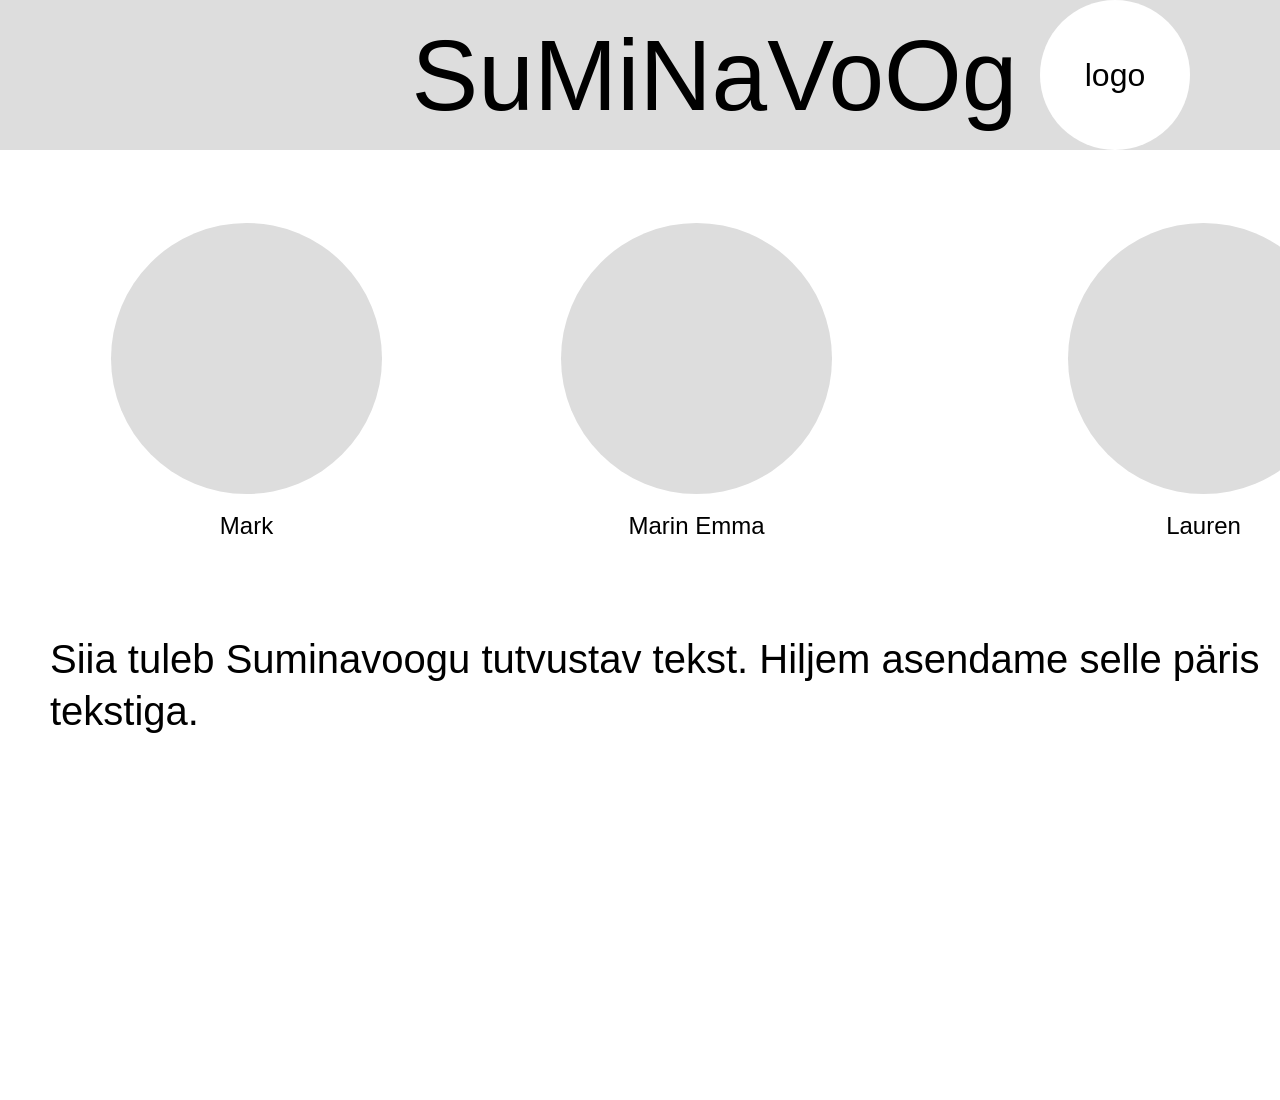
==== about.html @ 87737af2 "Valmis tutvustav leht Figma järgi" ====
<!DOCTYPE html>
<html lang="et">
<head>
    <meta charset="UTF-8">
    <meta name="viewport" content="width=device-width, initial-scale=1.0">
    <title>SuMiNaVoOg - Meist</title>
    <link rel="stylesheet" href="css/about.css">
</head>

<body>

    <div class="page">

        <!-- Päis -->
        <header class="header">
            <h1 class="site-title">SuMiNaVoOg</h1>
            <div class="logo">logo</div>
        </header>

        <main>

            <!-- Meie -->

            <section class="team">

                <div class="member mark">
                    <div class="avatar">
                        <!-- Mark pilt -->
                    </div>
                    <p>Mark</p>
                </div>

                <div class="member emma">
                    <div class="avatar">
                        <!-- Marin Emma pilt -->
                    </div>
                    <p>Marin Emma</p>
                </div>

                <div class="member lauren">
                    <div class="avatar">
                        <!-- Laureni pilt -->
                    </div>
                    <p>Lauren</p>
                </div>

            </section>

            <!-- Tutvustav tekst -->

            <section class="description">
                <p>
                    Siia tuleb Suminavoogu tutvustav tekst.
                    Hiljem asendame selle päris tekstiga.
                </p>
            </section>

        </main>

    </div>

</body>
</html>
---- css/about.css ----
* {
    box-sizing: border-box;
}

body {
    margin: 0;
    padding: 0;
    background-color: white;
    font-family: 'Inter', Arial, sans-serif;
    color: black;
}

.page {
    width: 100%;
    max-width: 1440px;
    min-height: 1100px;
    margin: 0 auto;
    position: relative;
    overflow: hidden;
}

/* PÄIS */

.header {
    width: 100%;
    height: 150px;
    background-color: #DDDDDD;
    position: relative;
}

/* Pealkiri */

.site-title {
    position: absolute;
    left: 402px;
    top: 18px;
    width: 625px;
    height: 115px;
    margin: 0;

    font-family: 'Inter', Arial, sans-serif;
    font-size: 100px;
    font-weight: 400;
    text-align: center;
}

/* Logo */

.logo {
    position: absolute;
    top: 0;
    right: 90px;
    left: auto;

    width: 150px;
    height: 150px;

    border-radius: 50%;
    background-color: white;

    display: flex;
    justify-content: center;
    align-items: center;

    font-size: 32px;
}

/* MEESKONNA LIIKMED */

.team {
    position: relative;
    width: 100%;
}


.member {
    position: absolute;
    display: flex;
    flex-direction: column;
    align-items: center;
    text-align: center;
}

.avatar {
    background-color: #DDDDDD;
}

/* Mark */

.mark {
    left: 111px;
    top: 73px;
    width: 271px;
}

.mark .avatar {
    width: 271px;
    height: 271px;
    border-radius: 50%;
}

.mark p {
    position: absolute;
    left: 88px;
    top: 289px;
    width: 95px;
    height: 48px;
    margin: 0;

    font-size: 24px;
    font-weight: 400;
}

/* Marin Emma */

.emma {
    left: 561px;
    top: 73px;
    width: 271px;
}

.emma .avatar {
    width: 271px;
    height: 271px;
    border-radius: 50%;
}

.emma p {
    position: absolute;
    left: 39px;
    top: 289px;
    width: 193px;
    height: 58px;
    margin: 0;

    font-size: 24px;
    font-weight: 400;
}

/* Lauren */

.lauren {
    left: 1068px;
    top: 73px;
    width: 271px;
}

.lauren .avatar {
    width: 271px;
    height: 271px;
    border-radius: 50%;
}

.lauren p {
    position: absolute;
    left: 44px;
    top: 289px;
    width: 183px;
    height: 57px;
    margin: 0;

    font-size: 24px;
    font-weight: 400;
}

/* TUTVUSTAV TEKST */

.description {
    position: absolute;
    left: 50px;
    top: 633px;

    width: 1340px;
    min-height: 275px;

    padding: 0;
}

.description p {
    margin: 0;

    font-family: 'Inter', Arial, sans-serif;
    font-size: 40px;
    font-weight: 400;
    line-height: 1.3;
    letter-spacing: 0;
}

/* VÄIKSEMAD EKRAANID */

@media (max-width: 768px) {

    .page {
        min-height: 850px;
    }

    .header {
        height: 90px;
    }

    .site-title {
        left: 10px;
        top: 15px;
        width: calc(100% - 90px);
        height: 60px;
        font-size: clamp(24px, 6vw, 40px);
    }

    .logo {
        width: 70px;
        height: 70px;
        left: auto;
        right: 10px;
        font-size: 18px;
    }

    .team {
        display: flex;
        justify-content: space-around;
        padding: 20px 5px;
    }

    .member {
        position: static;
        width: 33.33%;
    }

    .avatar {
        width: 80px !important;
        height: 80px !important;
        border-radius: 50% !important;
    }

    .member p {
        position: static;
        width: auto;
        height: auto;
        margin-top: 10px;
        font-size: 16px;
    }

    .description {
        position: static;
        width: calc(100% - 30px);
        min-height: 200px;
        margin: 40px 15px;
    }

    .description p {
        font-size: 24px;
    }
}
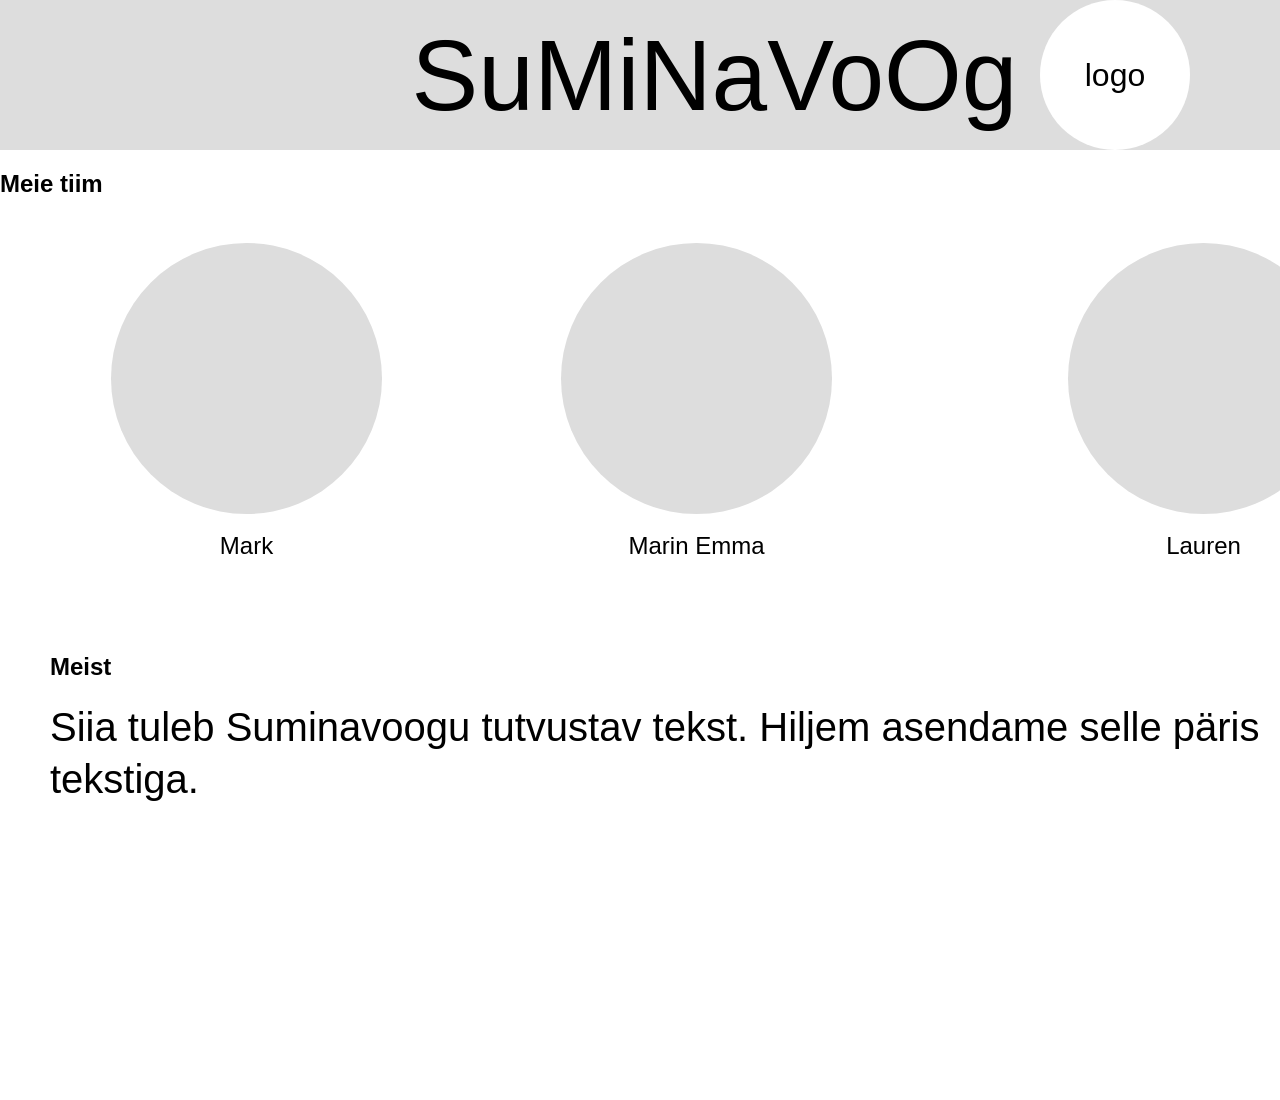
==== commit 9eeec58f: "Tegin html-i veatuks" ====
--- a/about.html
+++ b/about.html
@@ -23,6 +23,7 @@
             <!-- Meie -->
 
             <section class="team">
+                <h2>Meie tiim</h2>
 
                 <div class="member mark">
                     <div class="avatar">
@@ -50,6 +51,7 @@
             <!-- Tutvustav tekst -->
 
             <section class="description">
+                <h2>Meist</h2>
                 <p>
                     Siia tuleb Suminavoogu tutvustav tekst.
                     Hiljem asendame selle päris tekstiga.
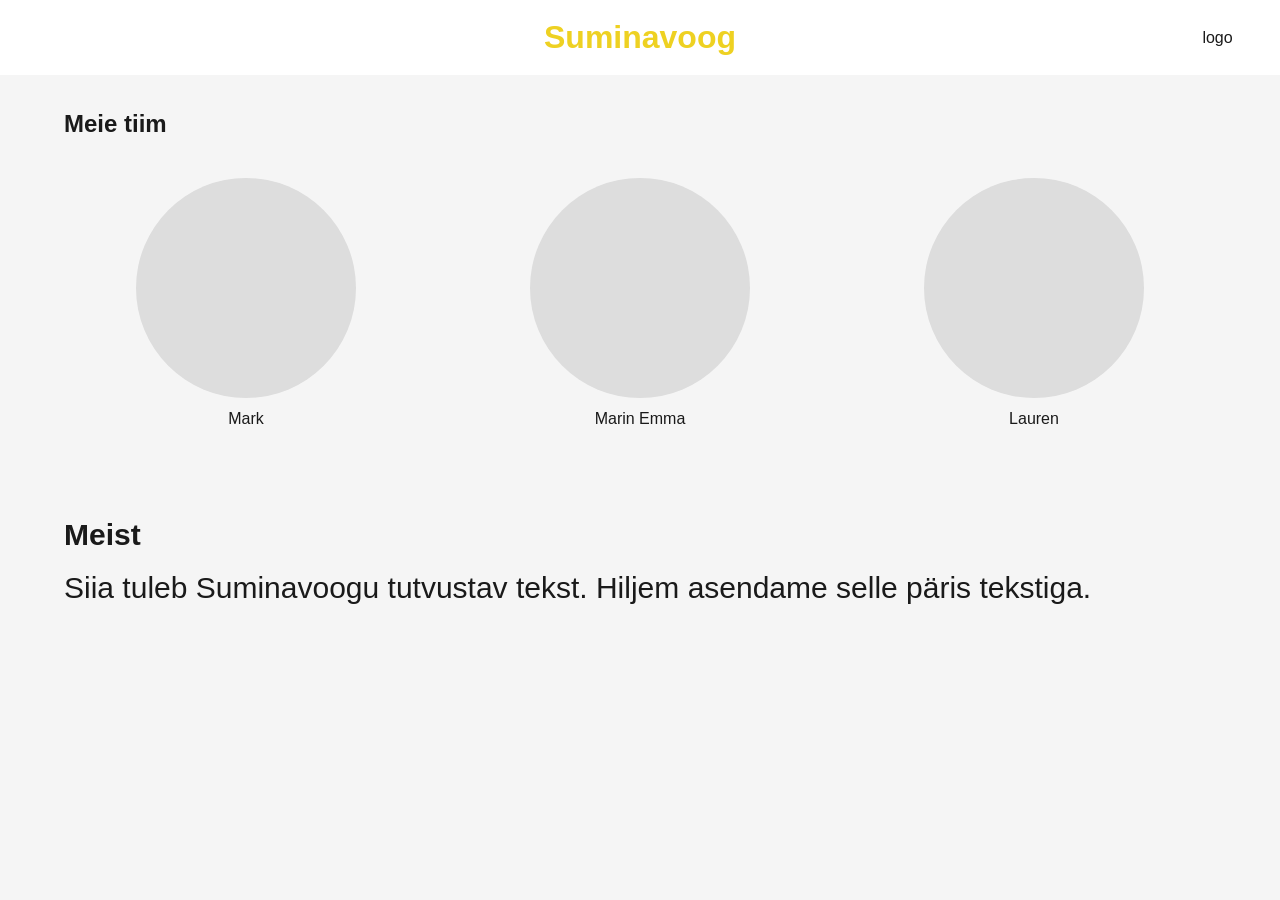
==== commit 555227c7: "muutsin veebilehe kujundust" ====
--- a/about.html
+++ b/about.html
@@ -1,25 +1,31 @@
 
 <!DOCTYPE html>
-<html lang="et">
+<html lang="en">
 <head>
     <meta charset="UTF-8">
     <meta name="viewport" content="width=device-width, initial-scale=1.0">
-    <title>SuMiNaVoOg - Meist</title>
+    <title>SuMiNaVoOg - About Us</title>
+
+    <!-- Metropolis font -->
+    <link rel="stylesheet" media="screen"
+          href="https://fontlibrary.org/face/metropolis"
+          type="text/css">
+
+        <!-- Tiimi ühine CSS -->
+    <link rel="stylesheet" href="css/global.css">
+      
     <link rel="stylesheet" href="css/about.css">
 </head>
 
 <body>
-
     <div class="page">
-
-        <!-- Päis -->
+        <!--Päis -->
         <header class="header">
-            <h1 class="site-title">SuMiNaVoOg</h1>
-            <div class="logo">logo</div>
+            <h1>Suminavoog</h1>
+            <div class="logo-circle">logo</div>
         </header>
 
         <main>
-
             <!-- Meie -->
 
             <section class="team">
--- a/css/global.css
+++ b/css/global.css
@@ -0,0 +1,67 @@
+* {
+  box-sizing: border-box;
+  margin: 0;
+  padding: 0;
+  font-family: 'MetropolisBold', Arial, sans-serif;
+}
+
+body {
+  background-color: #f5f5f5;
+  color: #1A1A1A;
+  display: flex;    
+  flex-direction: column;
+  min-height: 100vh;
+}
+
+.header {
+  width: 100%;
+  background-color: #ffffff;
+  padding: 15px 40px;
+  display: flex;
+  justify-content: flex-end;
+  align-items: center;
+  position: relative;
+}
+
+.header h1 {
+  position: absolute;
+  left: 50%;
+  transform: translateX(-50%);
+  color: #EED122;
+}
+
+.logo-circle {
+  width: 45px;
+  height: 45px;
+  background-color: #fff;
+  border-radius: 50%;
+  overflow: hidden;
+  display: flex;
+  align-items: center;
+  justify-content: center;
+}
+
+.logo-circle img {
+  width: 100%;
+  height: 100%;
+  object-fit: cover;
+}
+
+.footer {
+  width: 100%;
+  background-color: #999999;
+  padding: 20px 0;
+  border-top: 2px solid #ccc;
+  text-align: center;
+}
+
+.footer-content {
+  margin: 0 auto;
+  display: flex;
+  justify-content: center;
+  padding: 0 15px;
+}
+
+.hidden {
+  display: none !important;
+}
--- a/css/about.css
+++ b/css/about.css
@@ -1,254 +1,78 @@
 
-
-* {
-    box-sizing: border-box;
-}
-
-body {
-    margin: 0;
-    padding: 0;
-    background-color: white;
-    font-family: 'Inter', Arial, sans-serif;
-    color: black;
-}
+/* Lehe põhiosa */
 
 .page {
     width: 100%;
-    max-width: 1440px;
-    min-height: 1100px;
-    margin: 0 auto;
-    position: relative;
+    padding-bottom: 40px;
+}
+
+/* Meeskonna sektsioon */
+
+.team {
+    width: 100%;
+    display: grid;
+    grid-template-columns: repeat(3, minmax(0, 1fr));
+    gap: 30px;
+    padding: 35px clamp(15px, 5vw, 70px);
+    text-align: center;
+}
+
+.team h2 {
+    grid-column: 1 / -1;
+    text-align: left;
+    margin-bottom: 10px;
+}
+
+.member {
+    display: flex;
+    flex-direction: column;
+    align-items: center;
+    gap: 12px;
+    min-width: 0;
+}
+
+.avatar {
+    width: clamp(100px, 18vw, 220px);
+    aspect-ratio: 1 / 1;
+    border-radius: 50%;
+    background-color: #DDDDDD;
     overflow: hidden;
 }
 
-/* PÄIS */
-
-.header {
-    width: 100%;
-    height: 150px;
-    background-color: #DDDDDD;
-    position: relative;
-}
-
-/* Pealkiri */
-
-.site-title {
-    position: absolute;
-    left: 402px;
-    top: 18px;
-    width: 625px;
-    height: 115px;
-    margin: 0;
-
-    font-family: 'Inter', Arial, sans-serif;
-    font-size: 100px;
-    font-weight: 400;
+.member p {
     text-align: center;
 }
 
-/* Logo */
+/* Tutvustav tekst */
 
-.logo {
-    position: absolute;
-    top: 0;
-    right: 90px;
-    left: auto;
-
-    width: 150px;
-    height: 150px;
-
-    border-radius: 50%;
-    background-color: white;
-
-    display: flex;
-    justify-content: center;
-    align-items: center;
-
-    font-size: 32px;
+.description {
+    width: 90%;
+    margin: 55px auto 30px;
 }
 
-/* MEESKONNA LIIKMED */
-
-.team {
-    position: relative;
-    width: 100%;
-}
-
-
-.member {
-    position: absolute;
-    display: flex;
-    flex-direction: column;
-    align-items: center;
-    text-align: center;
-}
-
-.avatar {
-    background-color: #DDDDDD;
-}
-
-/* Mark */
-
-.mark {
-    left: 111px;
-    top: 73px;
-    width: 271px;
-}
-
-.mark .avatar {
-    width: 271px;
-    height: 271px;
-    border-radius: 50%;
-}
-
-.mark p {
-    position: absolute;
-    left: 88px;
-    top: 289px;
-    width: 95px;
-    height: 48px;
-    margin: 0;
-
-    font-size: 24px;
-    font-weight: 400;
-}
-
-/* Marin Emma */
-
-.emma {
-    left: 561px;
-    top: 73px;
-    width: 271px;
-}
-
-.emma .avatar {
-    width: 271px;
-    height: 271px;
-    border-radius: 50%;
-}
-
-.emma p {
-    position: absolute;
-    left: 39px;
-    top: 289px;
-    width: 193px;
-    height: 58px;
-    margin: 0;
-
-    font-size: 24px;
-    font-weight: 400;
-}
-
-/* Lauren */
-
-.lauren {
-    left: 1068px;
-    top: 73px;
-    width: 271px;
-}
-
-.lauren .avatar {
-    width: 271px;
-    height: 271px;
-    border-radius: 50%;
-}
-
-.lauren p {
-    position: absolute;
-    left: 44px;
-    top: 289px;
-    width: 183px;
-    height: 57px;
-    margin: 0;
-
-    font-size: 24px;
-    font-weight: 400;
-}
-
-/* TUTVUSTAV TEKST */
-
-.description {
-    position: absolute;
-    left: 50px;
-    top: 633px;
-
-    width: 1340px;
-    min-height: 275px;
-
-    padding: 0;
+.description h2 {
+    font-size: 30px;
+    margin-bottom: 15px;
 }
 
 .description p {
-    margin: 0;
-
-    font-family: 'Inter', Arial, sans-serif;
-    font-size: 40px;
-    font-weight: 400;
-    line-height: 1.3;
-    letter-spacing: 0;
+    font-size: clamp(18px, 2.5vw, 30px);
+    line-height: 1.4;
 }
 
-/* VÄIKSEMAD EKRAANID */
+/* Väiksemad ekraanid */
 
-@media (max-width: 768px) {
-
-    .page {
-        min-height: 850px;
-    }
-
-    .header {
-        height: 90px;
-    }
-
-    .site-title {
-        left: 10px;
-        top: 15px;
-        width: calc(100% - 90px);
-        height: 60px;
-        font-size: clamp(24px, 6vw, 40px);
-    }
-
-    .logo {
-        width: 70px;
-        height: 70px;
-        left: auto;
-        right: 10px;
-        font-size: 18px;
-    }
-
+@media (max-width: 600px) {
     .team {
-        display: flex;
-        justify-content: space-around;
-        padding: 20px 5px;
-    }
-
-    .member {
-        position: static;
-        width: 33.33%;
+        gap: 20px 10px;
+        padding: 25px 10px;
     }
 
     .avatar {
-        width: 80px !important;
-        height: 80px !important;
-        border-radius: 50% !important;
-    }
-
-    .member p {
-        position: static;
-        width: auto;
-        height: auto;
-        margin-top: 10px;
-        font-size: 16px;
+        width: clamp(75px, 22vw, 120px);
     }
 
     .description {
-        position: static;
-        width: calc(100% - 30px);
-        min-height: 200px;
-        margin: 40px 15px;
-    }
-
-    .description p {
-        font-size: 24px;
+        margin-top: 30px;
     }
 }
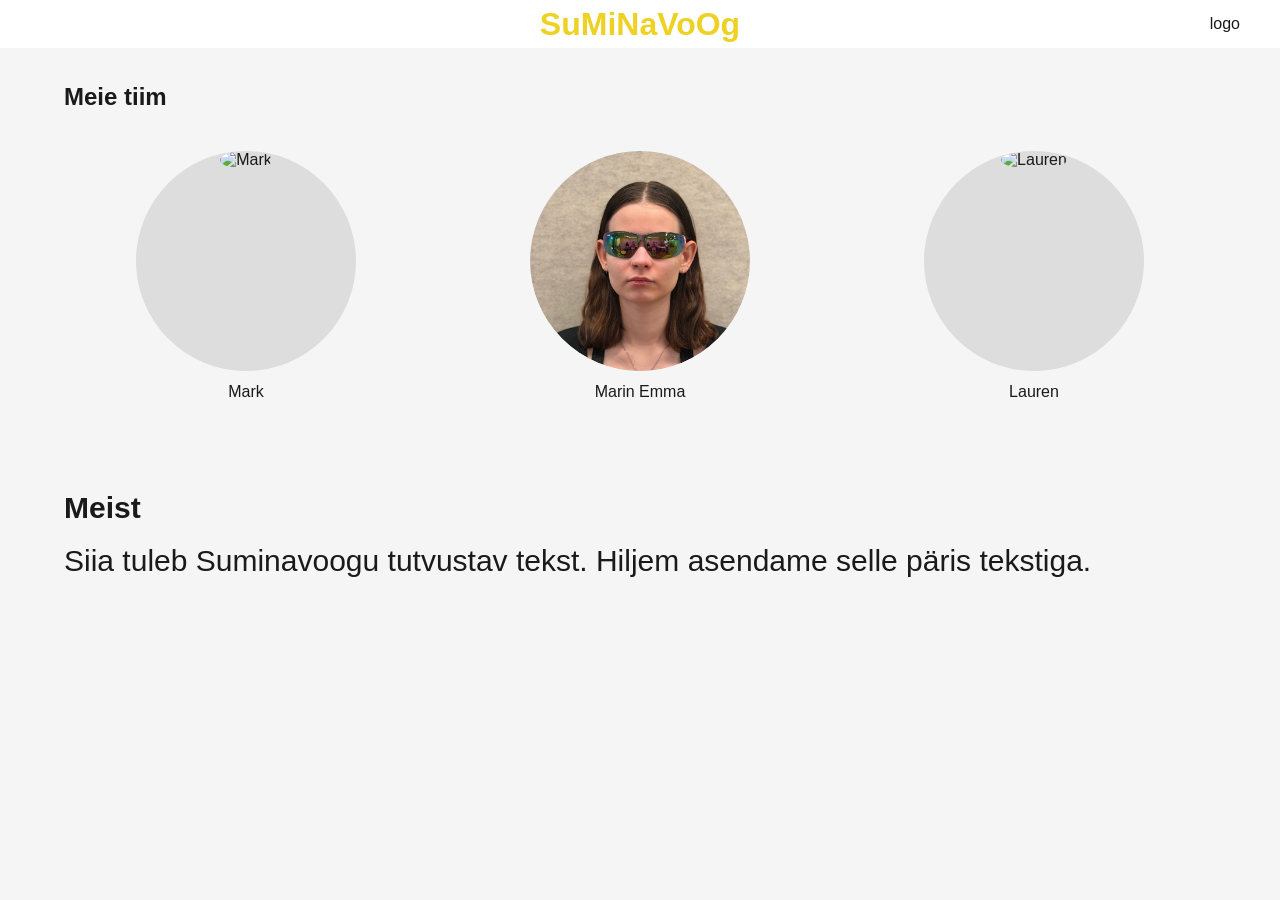
==== commit 796849ad: "lisasin pildid" ====
--- a/about.html
+++ b/about.html
@@ -5,15 +5,11 @@
     <meta charset="UTF-8">
     <meta name="viewport" content="width=device-width, initial-scale=1.0">
     <title>SuMiNaVoOg - About Us</title>
+    <!-- Metropolis font -->
+<link rel="stylesheet" href="https://fontlibrary.org/face/metropolis" type="text/css">
 
-    <!-- Metropolis font -->
-    <link rel="stylesheet" media="screen"
-          href="https://fontlibrary.org/face/metropolis"
-          type="text/css">
-
-        <!-- Tiimi ühine CSS -->
-    <link rel="stylesheet" href="css/global.css">
-      
+<!-- Tiimi ühine CSS -->
+<link rel="stylesheet" href="css/global.css">
     <link rel="stylesheet" href="css/about.css">
 </head>
 
@@ -21,8 +17,8 @@
     <div class="page">
         <!--Päis -->
         <header class="header">
-            <h1>Suminavoog</h1>
-            <div class="logo-circle">logo</div>
+            <h1 class="site-title">SuMiNaVoOg</h1>
+            <div class="logo">logo</div>
         </header>
 
         <main>
@@ -33,6 +29,7 @@
 
                 <div class="member mark">
                     <div class="avatar">
+                        <img src="images/markpilt.png" alt="Mark">
                         <!-- Mark pilt -->
                     </div>
                     <p>Mark</p>
@@ -40,6 +37,7 @@
 
                 <div class="member emma">
                     <div class="avatar">
+                        <img src="images/emmapilt.png" alt="Marin Emma">
                         <!-- Marin Emma pilt -->
                     </div>
                     <p>Marin Emma</p>
@@ -47,6 +45,7 @@
 
                 <div class="member lauren">
                     <div class="avatar">
+                        <img src="images/laurenpilt (1).png" alt="Lauren">
                         <!-- Laureni pilt -->
                     </div>
                     <p>Lauren</p>
--- a/css/about.css
+++ b/css/about.css
@@ -76,3 +76,10 @@
         margin-top: 30px;
     }
 }
+.avatar img {
+    width: 100%;
+    height: 100%;
+    object-fit: cover;
+    object-position: center 30%;
+    border-radius: 50%;
+}
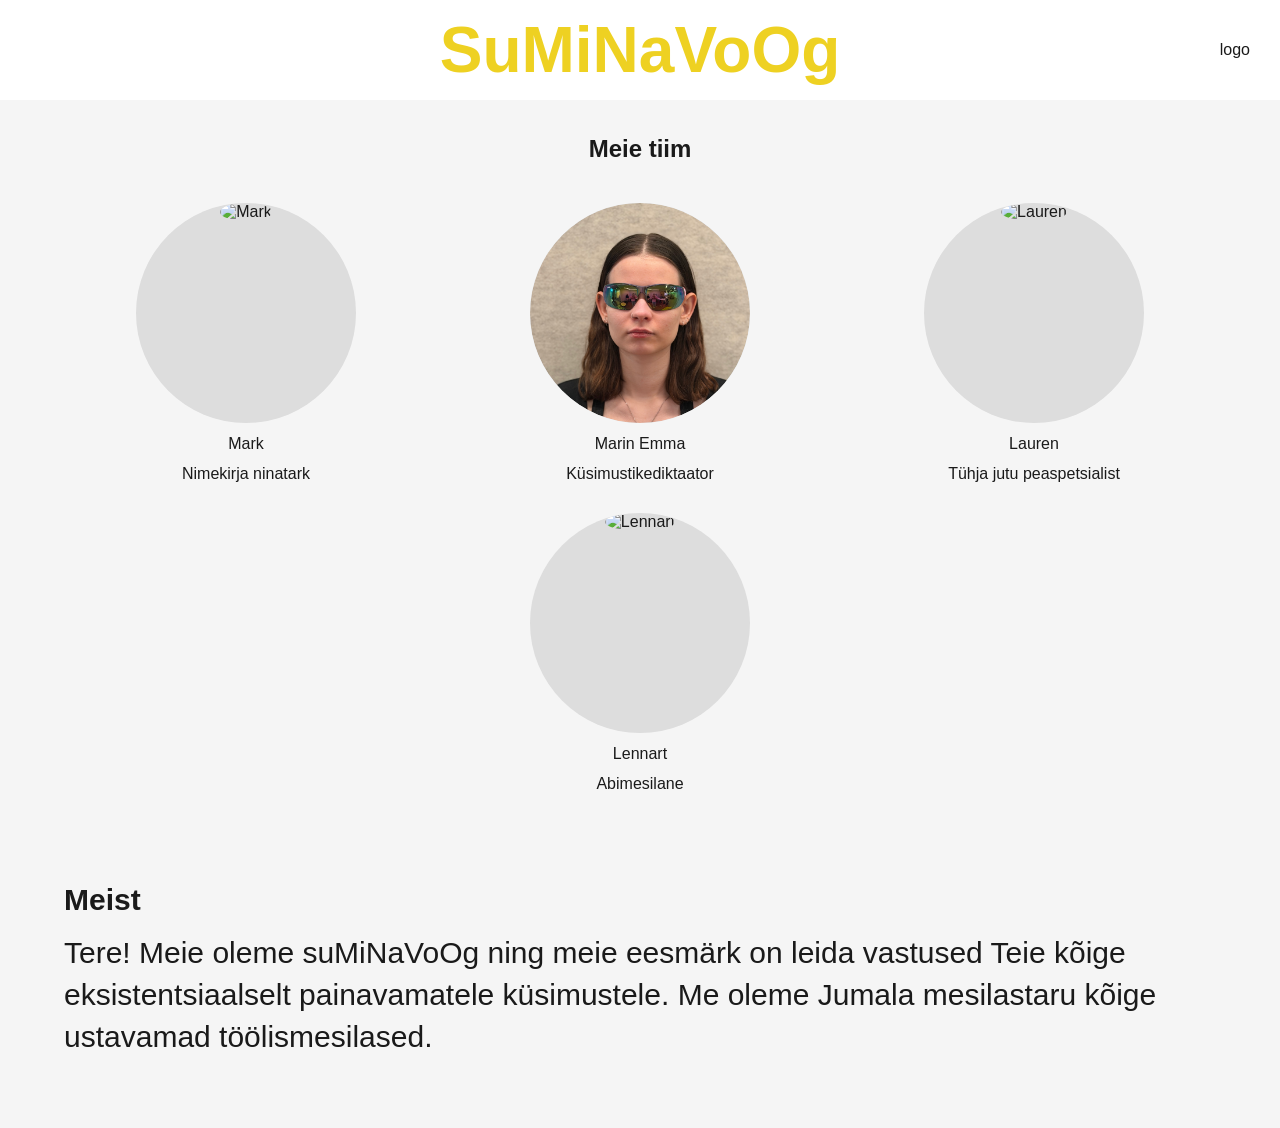
==== commit 108d7d49: "uuendasin" ====
--- a/about.html
+++ b/about.html
@@ -33,6 +33,7 @@
                         <!-- Mark pilt -->
                     </div>
                     <p>Mark</p>
+                    <span class="member-description">Nimekirja ninatark</span>
                 </div>
 
                 <div class="member emma">
@@ -41,6 +42,7 @@
                         <!-- Marin Emma pilt -->
                     </div>
                     <p>Marin Emma</p>
+                    <span class="member-description">Küsimustikediktaator</span>
                 </div>
 
                 <div class="member lauren">
@@ -49,6 +51,15 @@
                         <!-- Laureni pilt -->
                     </div>
                     <p>Lauren</p>
+                    <span class="member-description">Tühja jutu peaspetsialist</span>
+                </div>
+
+                <div class="member lennart">
+                    <div class="avatar">
+                        <img src="images/lennartpilt.png" alt="Lennart">
+                    </div>
+                    <p>Lennart</p>
+                    <span class="member-description">Abimesilane</span>
                 </div>
 
             </section>
@@ -58,8 +69,9 @@
             <section class="description">
                 <h2>Meist</h2>
                 <p>
-                    Siia tuleb Suminavoogu tutvustav tekst.
-                    Hiljem asendame selle päris tekstiga.
+                    Tere! 
+                    Meie oleme suMiNaVoOg ning meie eesmärk on leida vastused Teie kõige eksistentsiaalselt painavamatele küsimustele. Me oleme Jumala mesilastaru kõige ustavamad töölismesilased. 
+            
                 </p>
             </section>
 
--- a/css/global.css
+++ b/css/global.css
@@ -15,8 +15,9 @@
 
 .header {
   width: 100%;
+  min-height: 100px;
   background-color: #ffffff;
-  padding: 15px 40px;
+  padding: 5px 30px;
   display: flex;
   justify-content: flex-end;
   align-items: center;
@@ -28,13 +29,14 @@
   left: 50%;
   transform: translateX(-50%);
   color: #EED122;
+  font-size: 4rem;
+  text-align: center;
 }
 
 .logo-circle {
-  width: 45px;
-  height: 45px;
+  width: 100px;
+  height: 100px;
   background-color: #fff;
-  border-radius: 50%;
   overflow: hidden;
   display: flex;
   align-items: center;
@@ -49,9 +51,8 @@
 
 .footer {
   width: 100%;
-  background-color: #999999;
+  background-color: #F7EA78;
   padding: 20px 0;
-  border-top: 2px solid #ccc;
   text-align: center;
 }
 
@@ -62,6 +63,10 @@
   padding: 0 15px;
 }
 
+.footer-content a {
+  color: #1A1A1A;
+}
+
 .hidden {
   display: none !important;
 }
--- a/css/about.css
+++ b/css/about.css
@@ -11,10 +11,17 @@
 .team {
     width: 100%;
     display: grid;
-    grid-template-columns: repeat(3, minmax(0, 1fr));
+    grid-template-columns: repeat(3, 1fr);
+    justify-items: center;
+    align-items: center;
     gap: 30px;
     padding: 35px clamp(15px, 5vw, 70px);
     text-align: center;
+}
+
+.lennart {
+    grid-column: 2;
+    grid-row: 3;
 }
 
 .team h2 {
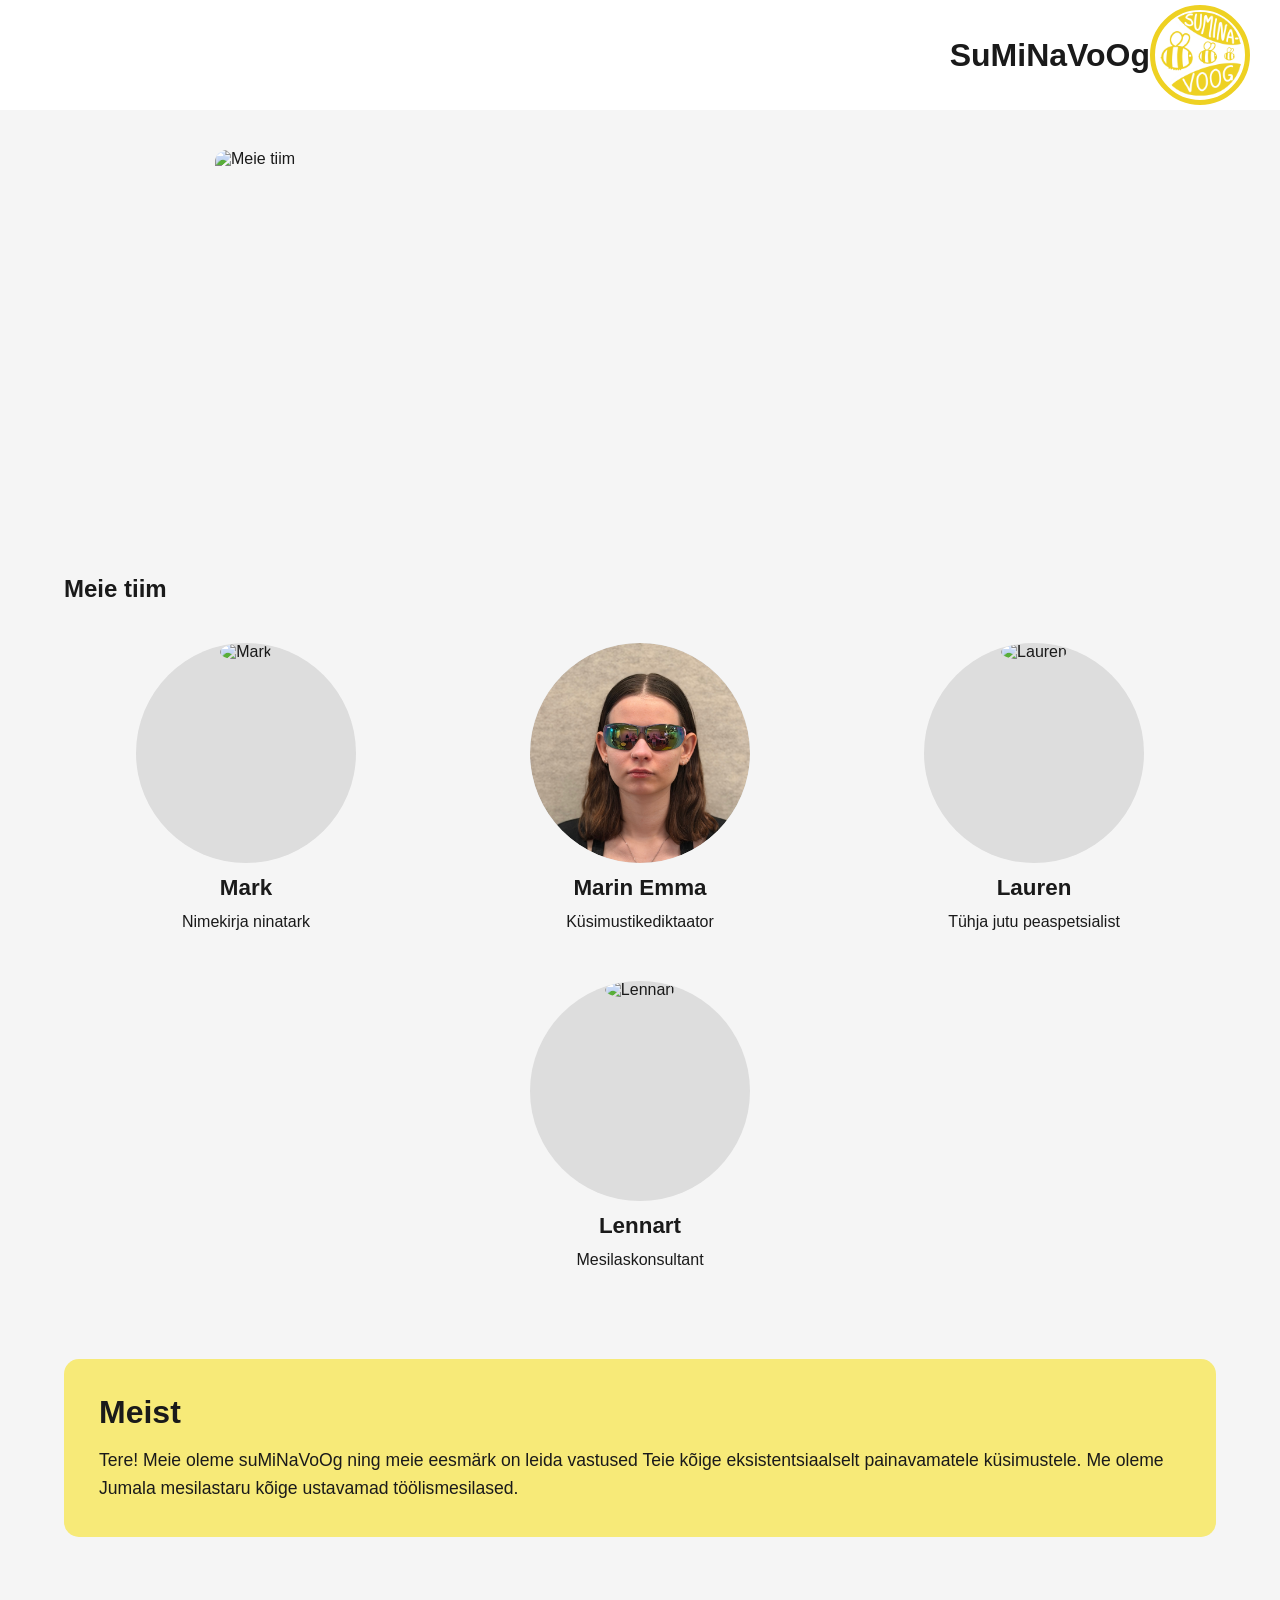
==== commit b48c7fea: "täiendasin lehe kujundust" ====
--- a/about.html
+++ b/about.html
@@ -18,11 +18,14 @@
         <!--Päis -->
         <header class="header">
             <h1 class="site-title">SuMiNaVoOg</h1>
-            <div class="logo">logo</div>
+            <div class="logo-circle">
+                <img src="images/logo.png" alt="SuMiNaVoOg Logo">
+            </div>
         </header>
 
         <main>
             <!-- Meie -->
+             <img class="team-photo" src="images/grupipilt.png" alt="Meie tiim">
 
             <section class="team">
                 <h2>Meie tiim</h2>
@@ -59,7 +62,7 @@
                         <img src="images/lennartpilt.png" alt="Lennart">
                     </div>
                     <p>Lennart</p>
-                    <span class="member-description">Abimesilane</span>
+                    <span class="member-description">Mesilaskonsultant</span>
                 </div>
 
             </section>
--- a/css/global.css
+++ b/css/global.css
@@ -23,24 +23,34 @@
   align-items: center;
   position: relative;
 }
-
-.header h1 {
+.header-link {
   position: absolute;
   left: 50%;
   transform: translateX(-50%);
+  display: flex;
+  text-decoration: none;
+}
+
+.header-link h1 {
   color: #EED122;
+  margin: 0;
   font-size: 4rem;
   text-align: center;
 }
 
 .logo-circle {
+  text-decoration: none;
   width: 100px;
   height: 100px;
-  background-color: #fff;
+  background-color: #FFFFFF;
+  box-sizing: border-box;
+  border-radius: 50%;
+  border: 5px solid #EED122;
   overflow: hidden;
-  display: flex;
+  display: inline-flex;
   align-items: center;
   justify-content: center;
+  flex-shrink: 0;
 }
 
 .logo-circle img {
@@ -53,7 +63,10 @@
   width: 100%;
   background-color: #F7EA78;
   padding: 20px 0;
-  text-align: center;
+  justify-content: center;
+  align-items: center;
+  display: flex;
+  min-height: 100px;
 }
 
 .footer-content {
@@ -65,6 +78,11 @@
 
 .footer-content a {
   color: #1A1A1A;
+  text-decoration: none;
+}
+
+.footer-content a:hover {
+  color: #000000;
 }
 
 .hidden {
--- a/css/about.css
+++ b/css/about.css
@@ -22,9 +22,11 @@
 .lennart {
     grid-column: 2;
     grid-row: 3;
+    margin-top: 20px;
 }
 
 .team h2 {
+    justify-self: start;
     grid-column: 1 / -1;
     text-align: left;
     margin-bottom: 10px;
@@ -47,24 +49,35 @@
 }
 
 .member p {
+    font-size: 1.4rem;
+    font-weight: bold;
+    margin: 0;
     text-align: center;
 }
 
 /* Tutvustav tekst */
 
 .description {
+    widtg: 90%;
+    margin: 55px auto 30px;
+    padding: 35px;
+    background-color: #F7EA78;
+    border-radius: 15px;
+    font-size: 2rem;
+    font-weight: normal;
+    margin-top: -5px;
     width: 90%;
     margin: 55px auto 30px;
 }
 
 .description h2 {
-    font-size: 30px;
+    font-size: 2rem;
     margin-bottom: 15px;
 }
 
 .description p {
-    font-size: clamp(18px, 2.5vw, 30px);
-    line-height: 1.4;
+    font-size: 1.1rem;
+    line-height: 1.6;
 }
 
 /* Väiksemad ekraanid */
@@ -89,4 +102,14 @@
     object-fit: cover;
     object-position: center 30%;
     border-radius: 50%;
+}
+.team-photo {
+    display: block;
+    width: 75%;
+    max-width: 850px;
+    height: 350px;
+    object-fit: cover;
+    object-position: center 30%;
+    margin: 40px auto;
+    border-radius: 12px;
 }
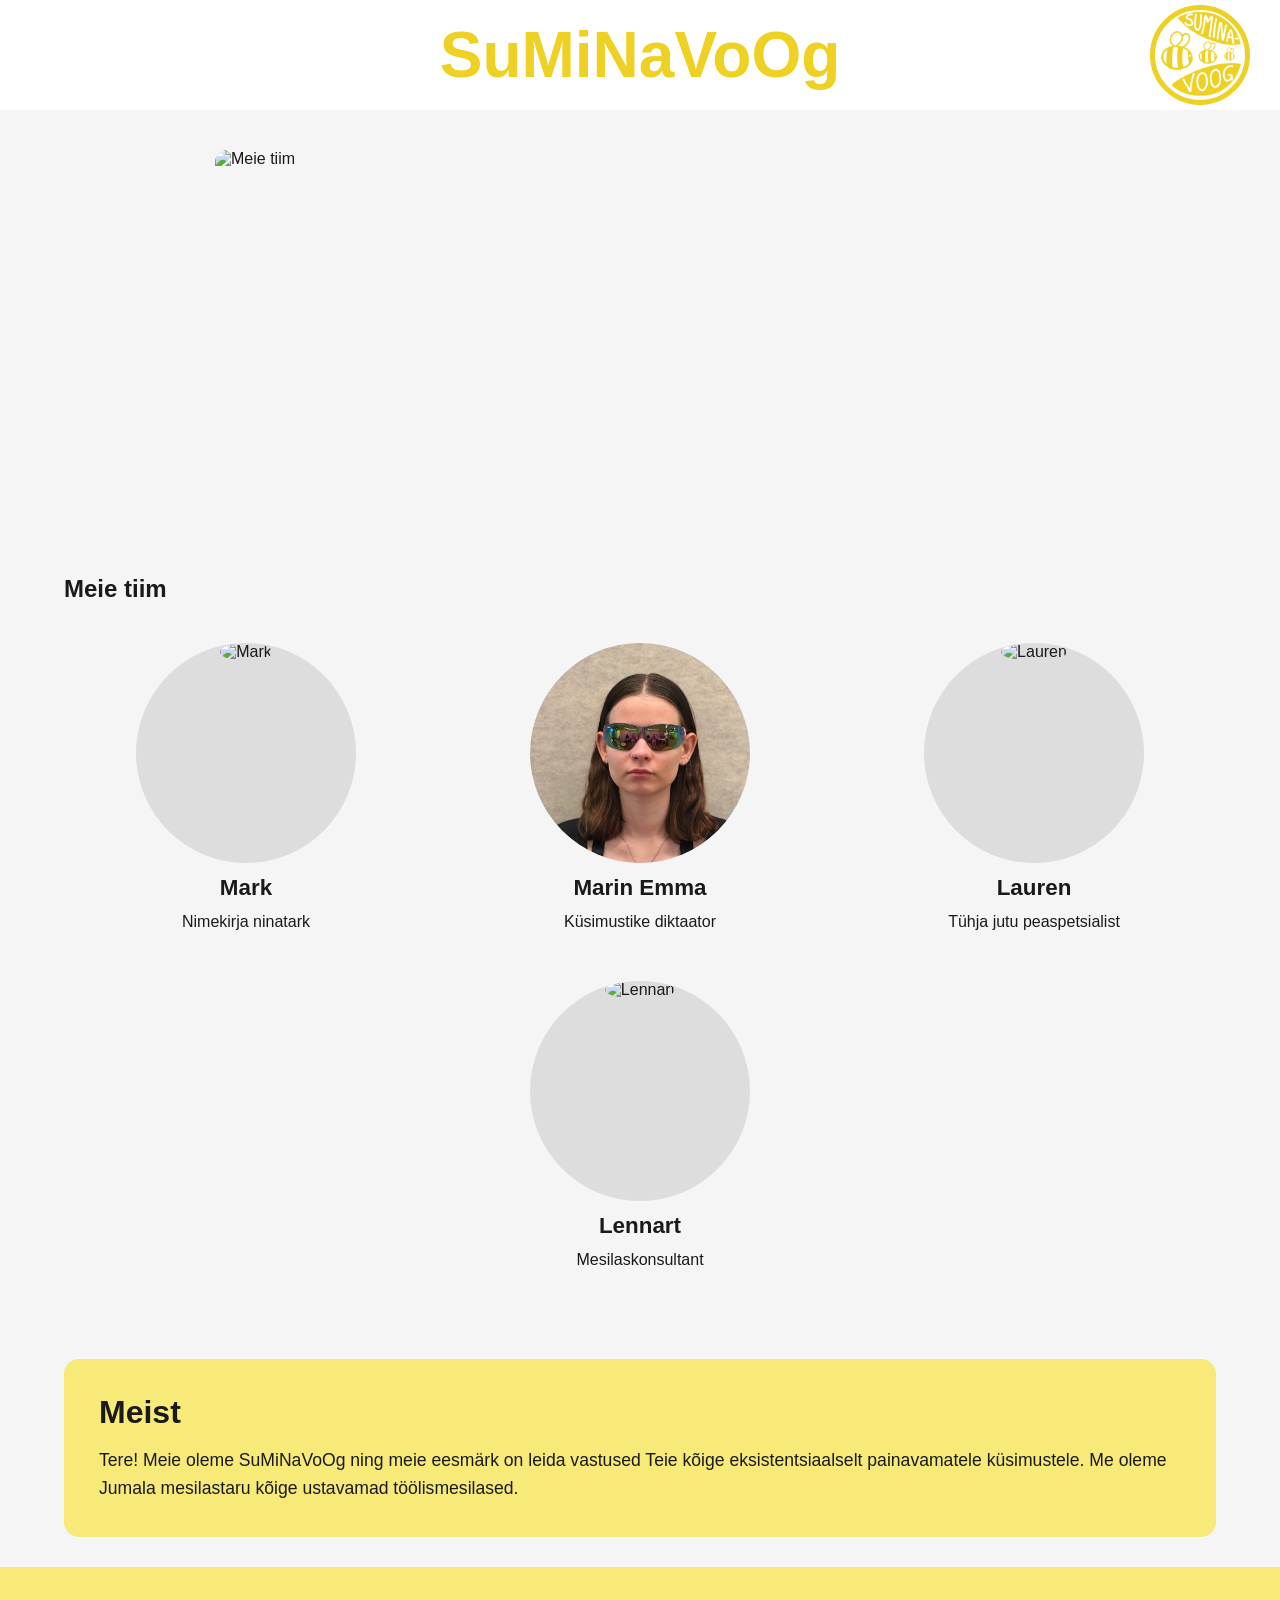
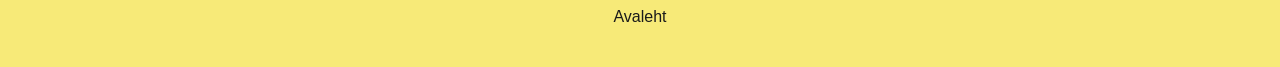
==== commit c10fe9bb: "uuendasin abouti" ====
--- a/about.html
+++ b/about.html
@@ -14,13 +14,14 @@
 </head>
 
 <body>
-    <div class="page">
         <!--Päis -->
         <header class="header">
-            <h1 class="site-title">SuMiNaVoOg</h1>
-            <div class="logo-circle">
-                <img src="images/logo.png" alt="SuMiNaVoOg Logo">
-            </div>
+            <a href="index.html" class="header-link">
+                <h1>SuMiNaVoOg</h1>
+            </a>
+            <a href="index.html" class="logo-circle">
+                <img src="images/logo.png" alt="Logo">
+            </a>
         </header>
 
         <main>
@@ -45,7 +46,7 @@
                         <!-- Marin Emma pilt -->
                     </div>
                     <p>Marin Emma</p>
-                    <span class="member-description">Küsimustikediktaator</span>
+                    <span class="member-description">Küsimustike diktaator</span>
                 </div>
 
                 <div class="member lauren">
@@ -73,14 +74,17 @@
                 <h2>Meist</h2>
                 <p>
                     Tere! 
-                    Meie oleme suMiNaVoOg ning meie eesmärk on leida vastused Teie kõige eksistentsiaalselt painavamatele küsimustele. Me oleme Jumala mesilastaru kõige ustavamad töölismesilased. 
+                    Meie oleme SuMiNaVoOg ning meie eesmärk on leida vastused Teie kõige eksistentsiaalselt painavamatele küsimustele. Me oleme Jumala mesilastaru kõige ustavamad töölismesilased. 
             
                 </p>
-            </section>
+            </section> 
 
         </main>
-
-    </div>
+        <footer class="footer">
+            <div class="footer-content">
+                <a href="index.html">Avaleht</a>
+            </div>
+        </footer>
 
 </body>
 </html>
--- a/css/about.css
+++ b/css/about.css
@@ -58,7 +58,7 @@
 /* Tutvustav tekst */
 
 .description {
-    widtg: 90%;
+    width: 90%;
     margin: 55px auto 30px;
     padding: 35px;
     background-color: #F7EA78;
@@ -112,4 +112,18 @@
     object-position: center 30%;
     margin: 40px auto;
     border-radius: 12px;
-}+}
+.logo-circle {
+  text-decoration: none;
+  width: 100px;
+  height: 100px;
+  background-color: #FFFFFF;
+  box-sizing: border-box;
+  border-radius: 50%;
+  border: 5px solid #EED122;
+  overflow: hidden;
+  display: inline-flex;
+  align-items: center;
+  justify-content: center;
+  flex-shrink: 0;
+}
